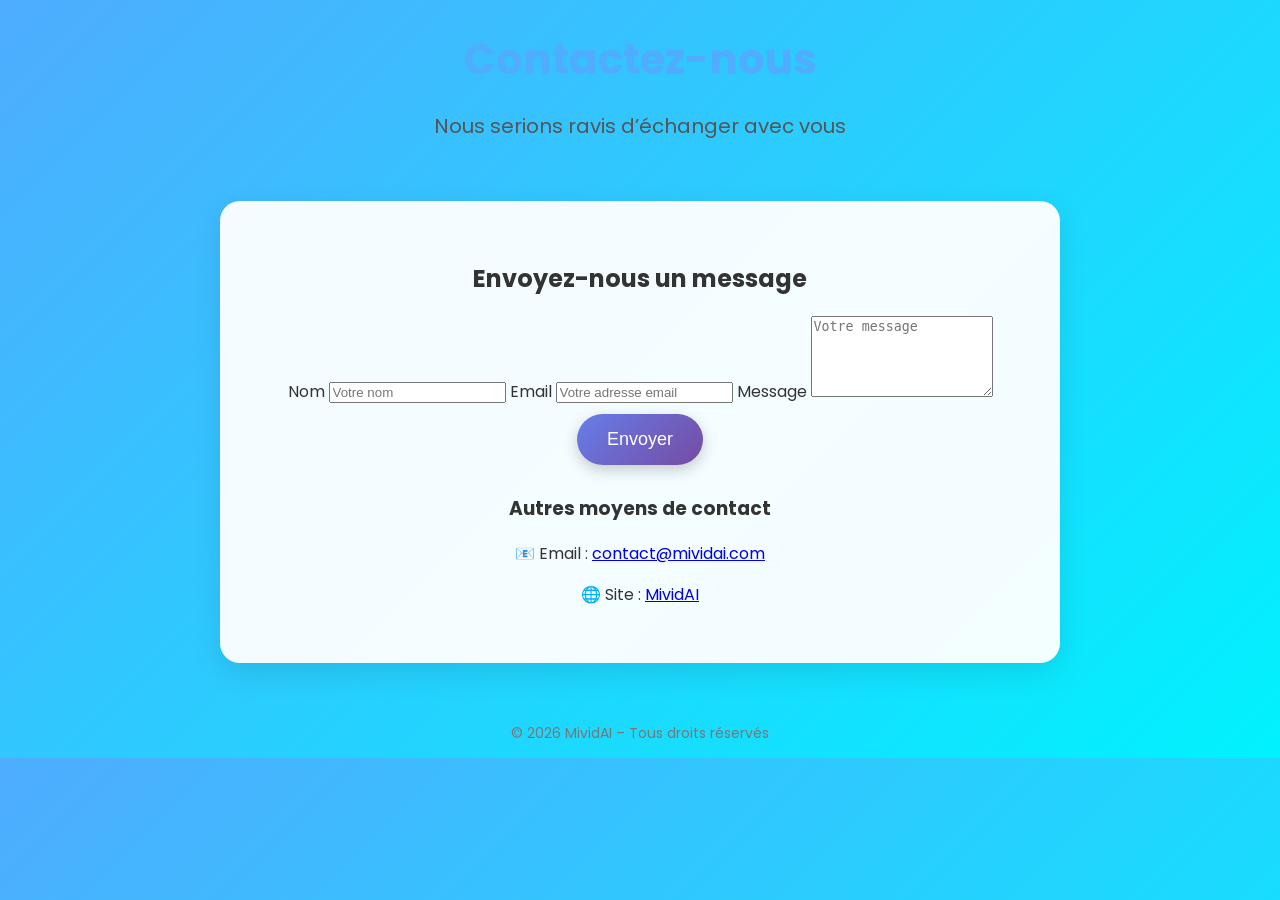
==== contact.html @ d4eaf8c7 "autre commit Mividai MVP" ====
<!DOCTYPE html>
<html lang="fr">
<head>
  <meta charset="UTF-8">
  <meta name="viewport" content="width=device-width, initial-scale=1.0">
  <title>Contact - MividAI</title>
  <link rel="stylesheet" href="style.css">
</head>
<body>

  <header class="header">
    <h1>Contactez-nous</h1>
    <p class="subtitle">Nous serions ravis d’échanger avec vous</p>
  </header>

  <main class="container">
    <section class="contact-section">
      <h2>Envoyez-nous un message</h2>
      <form class="contact-form" action="https://formspree.io/f/xojyvpnp" method="POST">
        
        <label for="name">Nom</label>
        <input type="text" id="name" name="name" placeholder="Votre nom" required>

        <label for="email">Email</label>
        <input type="email" id="email" name="email" placeholder="Votre adresse email" required>

        <label for="message">Message</label>
        <textarea id="message" name="message" rows="5" placeholder="Votre message" required></textarea>

        <button type="submit">Envoyer</button>
      </form>

      <div class="contact-info">
        <h3>Autres moyens de contact</h3>
        <p>📧 Email : <a href="mailto:contact@mividai.com">contact@mividai.com</a></p>
        <p>🌐 Site : <a href="https://fire2601.github.io/mividai/" target="_blank">MividAI</a></p>
      </div>
    </section>
  </main>

  <footer class="footer">
    <p>© 2026 MividAI – Tous droits réservés</p>
  </footer>

</body>
</html>
---- style.css ----
/* Importation d'une police moderne */
@import url('https://fonts.googleapis.com/css2?family=Poppins:wght@300;400;600&display=swap');

body {
  margin: 0;
  font-family: 'Poppins', sans-serif;
  background: linear-gradient(135deg, #4facfe, #00f2fe);
  color: #333;
  text-align: center;
}

.container {
  max-width: 800px;
  margin: 60px auto;
  padding: 40px 20px;
  background: rgba(255, 255, 255, 0.95);
  border-radius: 20px;
  box-shadow: 0 10px 30px rgba(0, 0, 0, 0.1);
}

h1 {
  font-size: 42px;
  color: #4facfe;
  margin-bottom: 10px;
}

.subtitle {
  font-size: 20px;
  color: #555;
  margin-bottom: 30px;
}

.mission {
  text-align: left;
  margin: 30px 0;
  line-height: 1.6;
}

button {
  background: linear-gradient(135deg, #667eea, #764ba2);
  border: none;
  color: white;
  padding: 15px 30px;
  margin: 10px;
  border-radius: 30px;
  font-size: 18px;
  cursor: pointer;
  transition: all 0.3s ease;
  box-shadow: 0 5px 15px rgba(0, 0, 0, 0.2);
}

button:hover {
  transform: translateY(-2px);
  box-shadow: 0 8px 20px rgba(0, 0, 0, 0.3);
}

#quiz button {
  display: block;
  width: 100%;
}

#result {
  margin-top: 30px;
  font-size: 20px;
  font-weight: 500;
}

.footer {
  margin-top: 40px;
  font-size: 14px;
  color: #777;
}
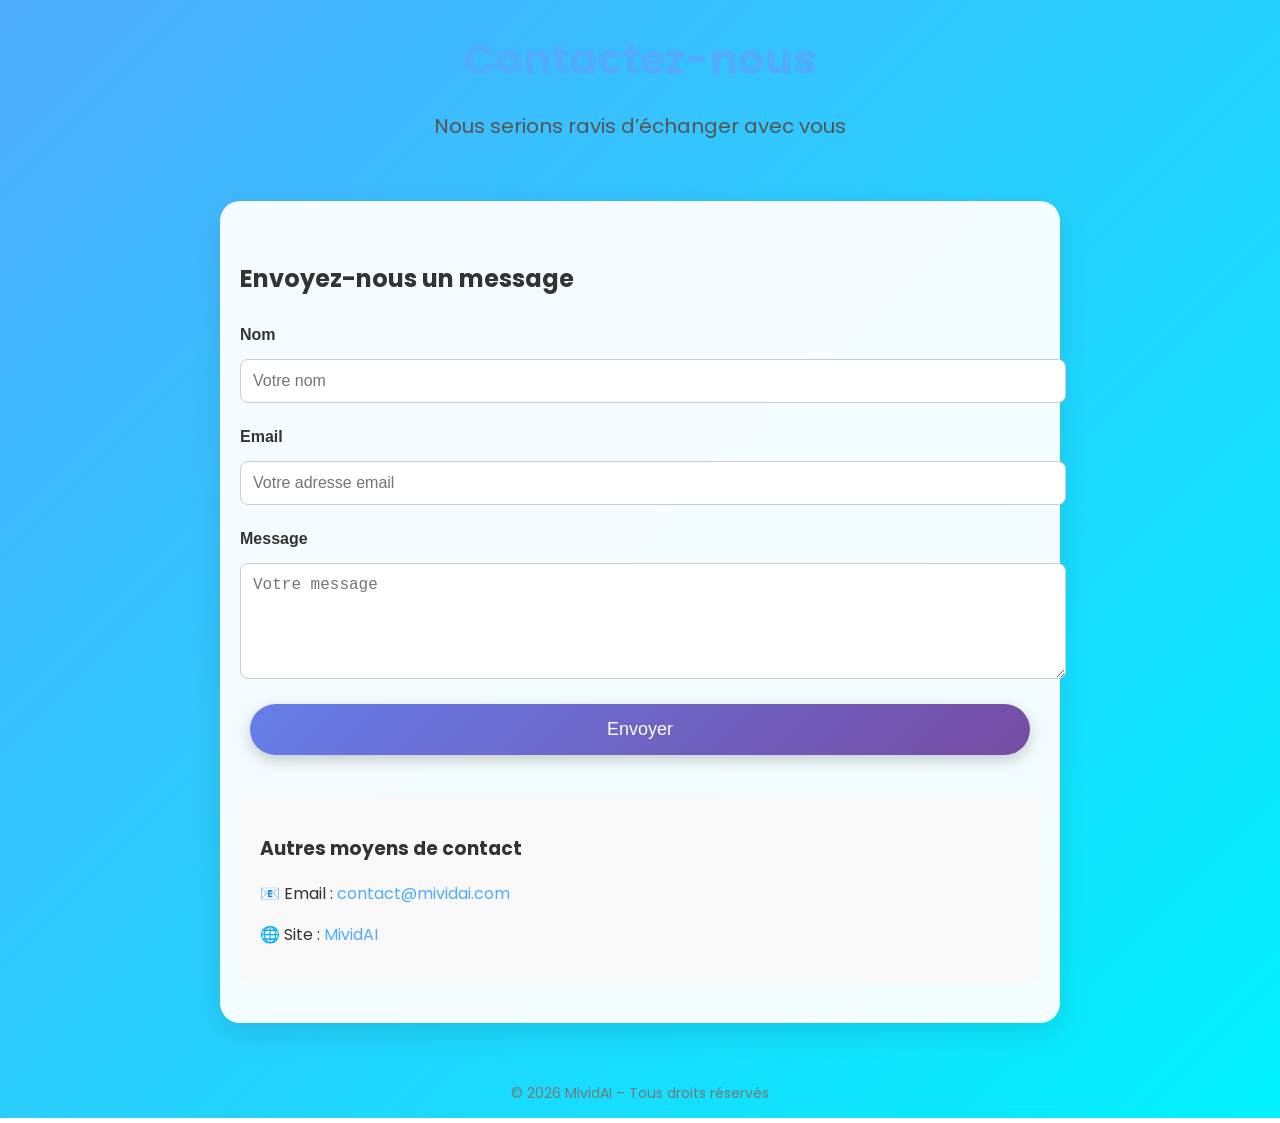
==== commit b1675c32: "mail commit Mividai MVp" ====
--- a/contact.html
+++ b/contact.html
@@ -32,7 +32,7 @@
 
       <div class="contact-info">
         <h3>Autres moyens de contact</h3>
-        <p>📧 Email : <a href="mailto:contact@mividai.com">contact@mividai.com</a></p>
+        <p>📧 Email : <a href="mailto:varynet01@hotmail.com">contact@mividai.com</a></p>
         <p>🌐 Site : <a href="https://fire2601.github.io/mividai/" target="_blank">MividAI</a></p>
       </div>
     </section>
--- a/style.css
+++ b/style.css
@@ -69,4 +69,66 @@
   margin-top: 40px;
   font-size: 14px;
   color: #777;
-}+}
+.contact-section {
+  text-align: left;
+  margin-top: 20px;
+}
+
+.contact-form {
+  display: flex;
+  flex-direction: column;
+  gap: 15px;
+}
+
+.contact-form label {
+  font-weight: 600;
+  margin-top: 10px;
+}
+
+.contact-form input,
+.contact-form textarea {
+  padding: 12px;
+  border-radius: 8px;
+  border: 1px solid #ccc;
+  font-size: 16px;
+  width: 100%;
+}
+
+.contact-form input:focus,
+.contact-form textarea:focus {
+  outline: none;
+  border-color: #4facfe;
+  box-shadow: 0 0 5px rgba(79, 172, 254, 0.3);
+}
+
+.contact-info {
+  margin-top: 30px;
+  background: #f9f9f9;
+  padding: 20px;
+  border-radius: 10px;
+}
+
+.contact-info a {
+  color: #4facfe;
+  text-decoration: none;
+}
+
+.contact-info a:hover {
+  text-decoration: underline;
+}
+.navbar {
+  margin-top: 20px;
+}
+
+.navbar a {
+  margin: 0 15px;
+  text-decoration: none;
+  color: #2c3e50;
+  font-weight: 600;
+}
+
+.navbar a:hover {
+  color: #4facfe;
+}
+
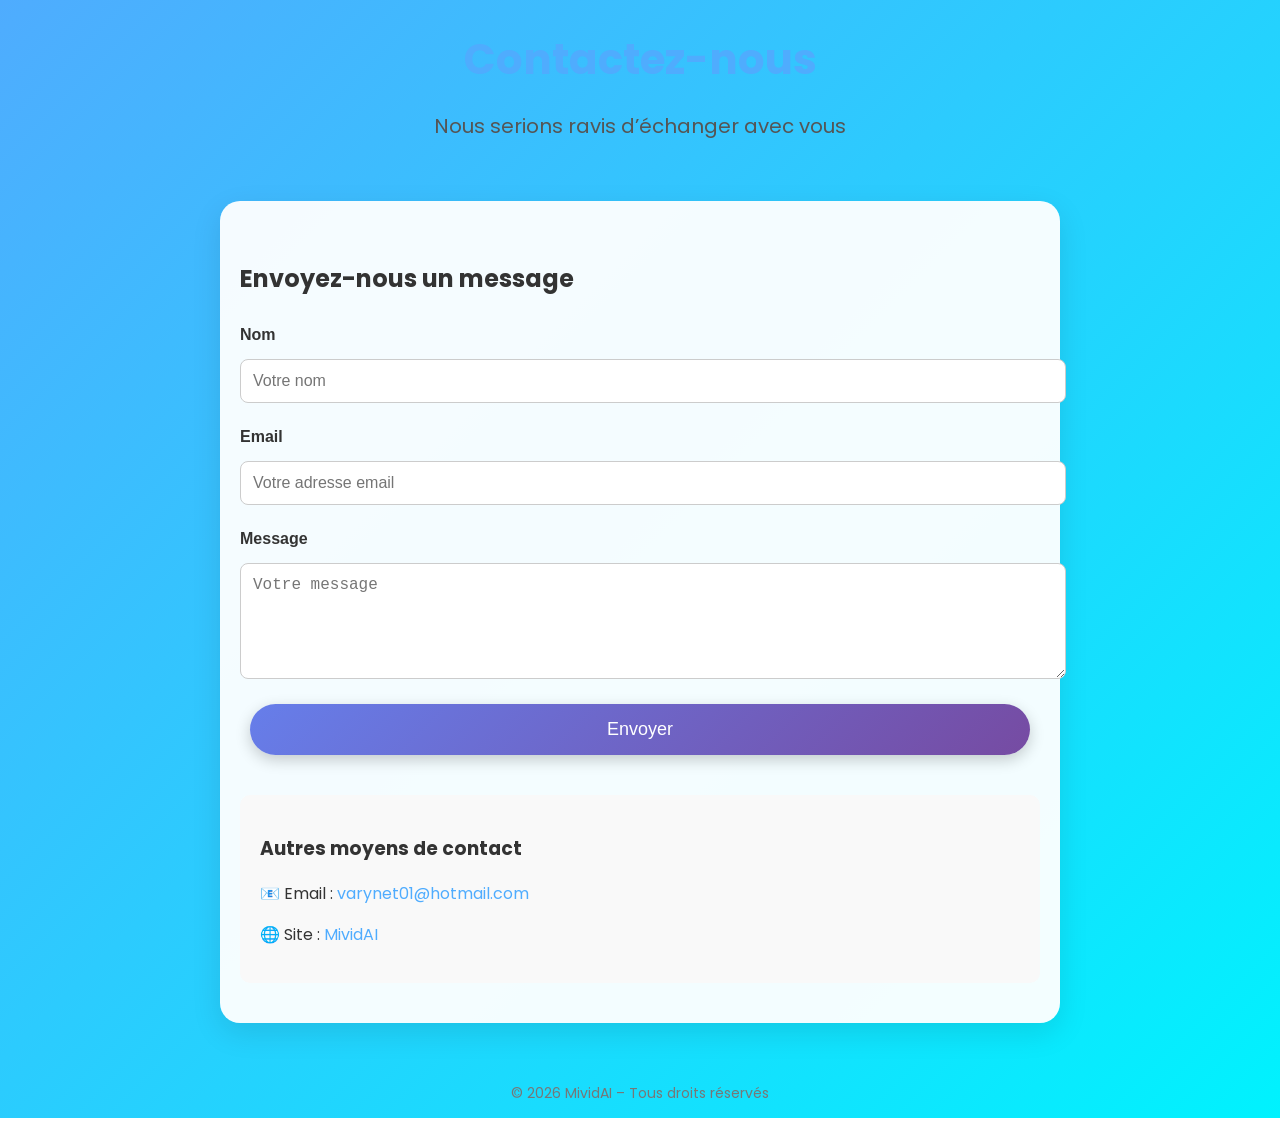
==== commit 8fe780d3: "2mail'commit MidaIA MVP" ====
--- a/contact.html
+++ b/contact.html
@@ -32,7 +32,7 @@
 
       <div class="contact-info">
         <h3>Autres moyens de contact</h3>
-        <p>📧 Email : <a href="mailto:varynet01@hotmail.com">contact@mividai.com</a></p>
+        <p>📧 Email : <a href="mailto:varynet01@hotmail.com">varynet01@hotmail.com</a></p>
         <p>🌐 Site : <a href="https://fire2601.github.io/mividai/" target="_blank">MividAI</a></p>
       </div>
     </section>
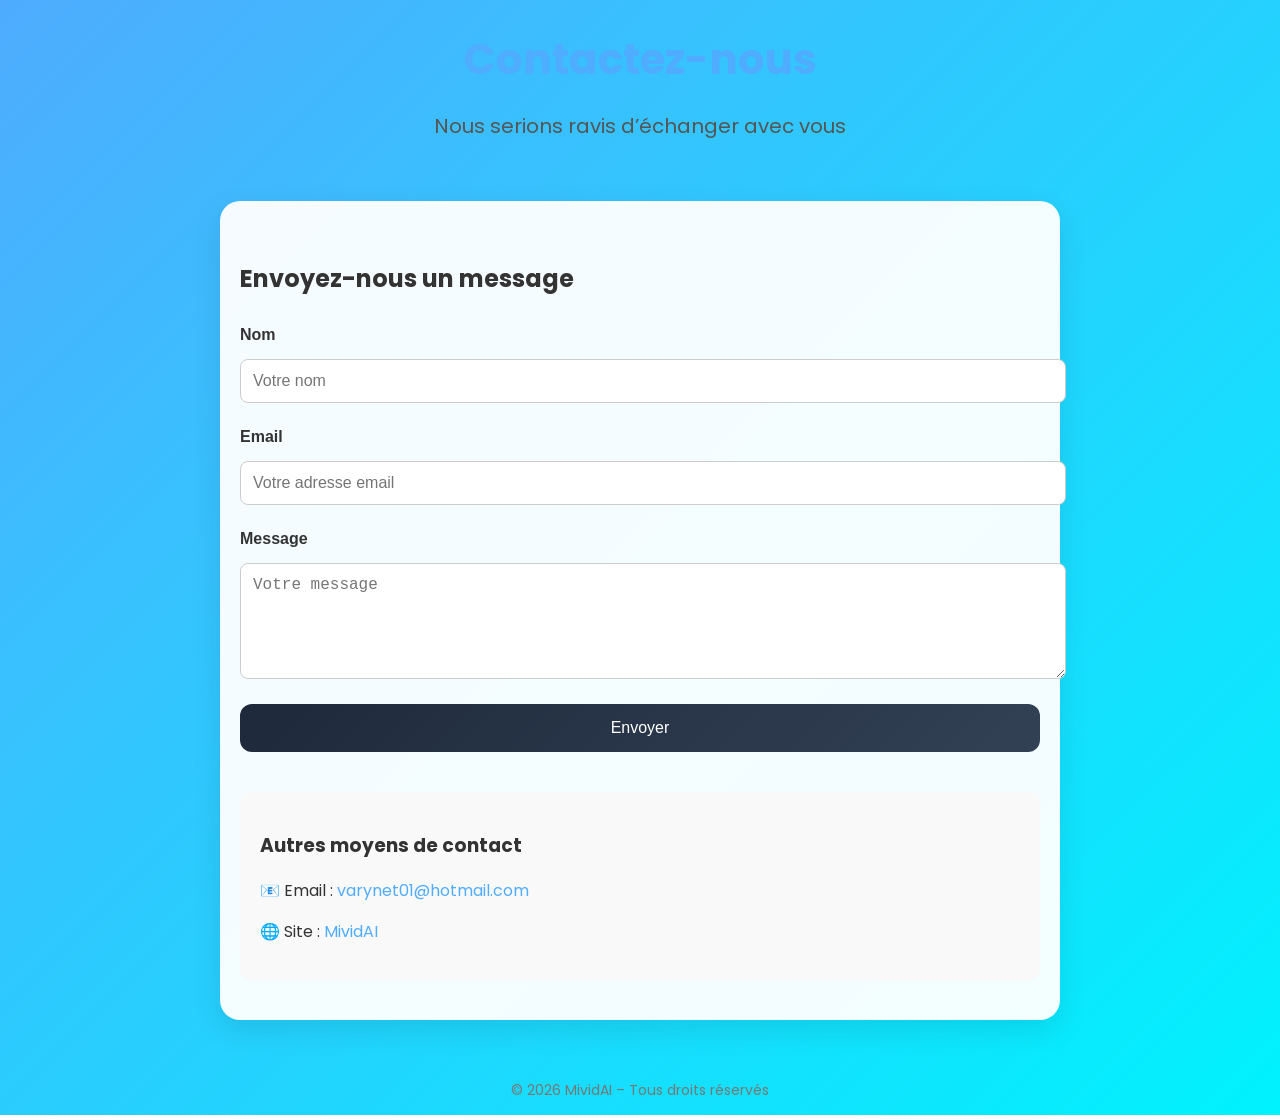
==== commit 7a8b68f7: "mise a jour commit MividAI MVP" ====
--- a/contact.html
+++ b/contact.html
@@ -27,7 +27,7 @@
         <label for="message">Message</label>
         <textarea id="message" name="message" rows="5" placeholder="Votre message" required></textarea>
 
-        <button type="submit">Envoyer</button>
+        <button class="btn" type="submit">Envoyer</button>
       </form>
 
       <div class="contact-info">
--- a/style.css
+++ b/style.css
@@ -36,22 +36,25 @@
   line-height: 1.6;
 }
 
-button {
-  background: linear-gradient(135deg, #667eea, #764ba2);
+
+.btn {
+  display: block;
+  width: 100%;
+  padding: 15px;
+  margin: 10px 0;
   border: none;
+  border-radius: 12px;
+  background: linear-gradient(135deg, #1e293b, #334155);
   color: white;
-  padding: 15px 30px;
-  margin: 10px;
-  border-radius: 30px;
-  font-size: 18px;
+  font-size: 16px;
   cursor: pointer;
-  transition: all 0.3s ease;
-  box-shadow: 0 5px 15px rgba(0, 0, 0, 0.2);
+  transition: all 0.2s ease;
 }
 
-button:hover {
-  transform: translateY(-2px);
-  box-shadow: 0 8px 20px rgba(0, 0, 0, 0.3);
+.btn:hover {
+  transform: scale(1.05);
+  background: linear-gradient(135deg, #334155, #475569);
+  box-shadow: 0 0 15px rgba(56, 189, 248, 0.5);
 }
 
 #quiz button {
@@ -132,3 +135,20 @@
   color: #4facfe;
 }
 
+.fade {
+  opacity: 0;
+  transform: translateY(20px);
+  transition: all 0.4s ease;
+}
+
+.fade.show {
+  opacity: 1;
+  transform: translateY(0);
+}
+
+.hidden {
+  display: none;
+}
+.btn:active {
+  transform: scale(0.95);
+}
